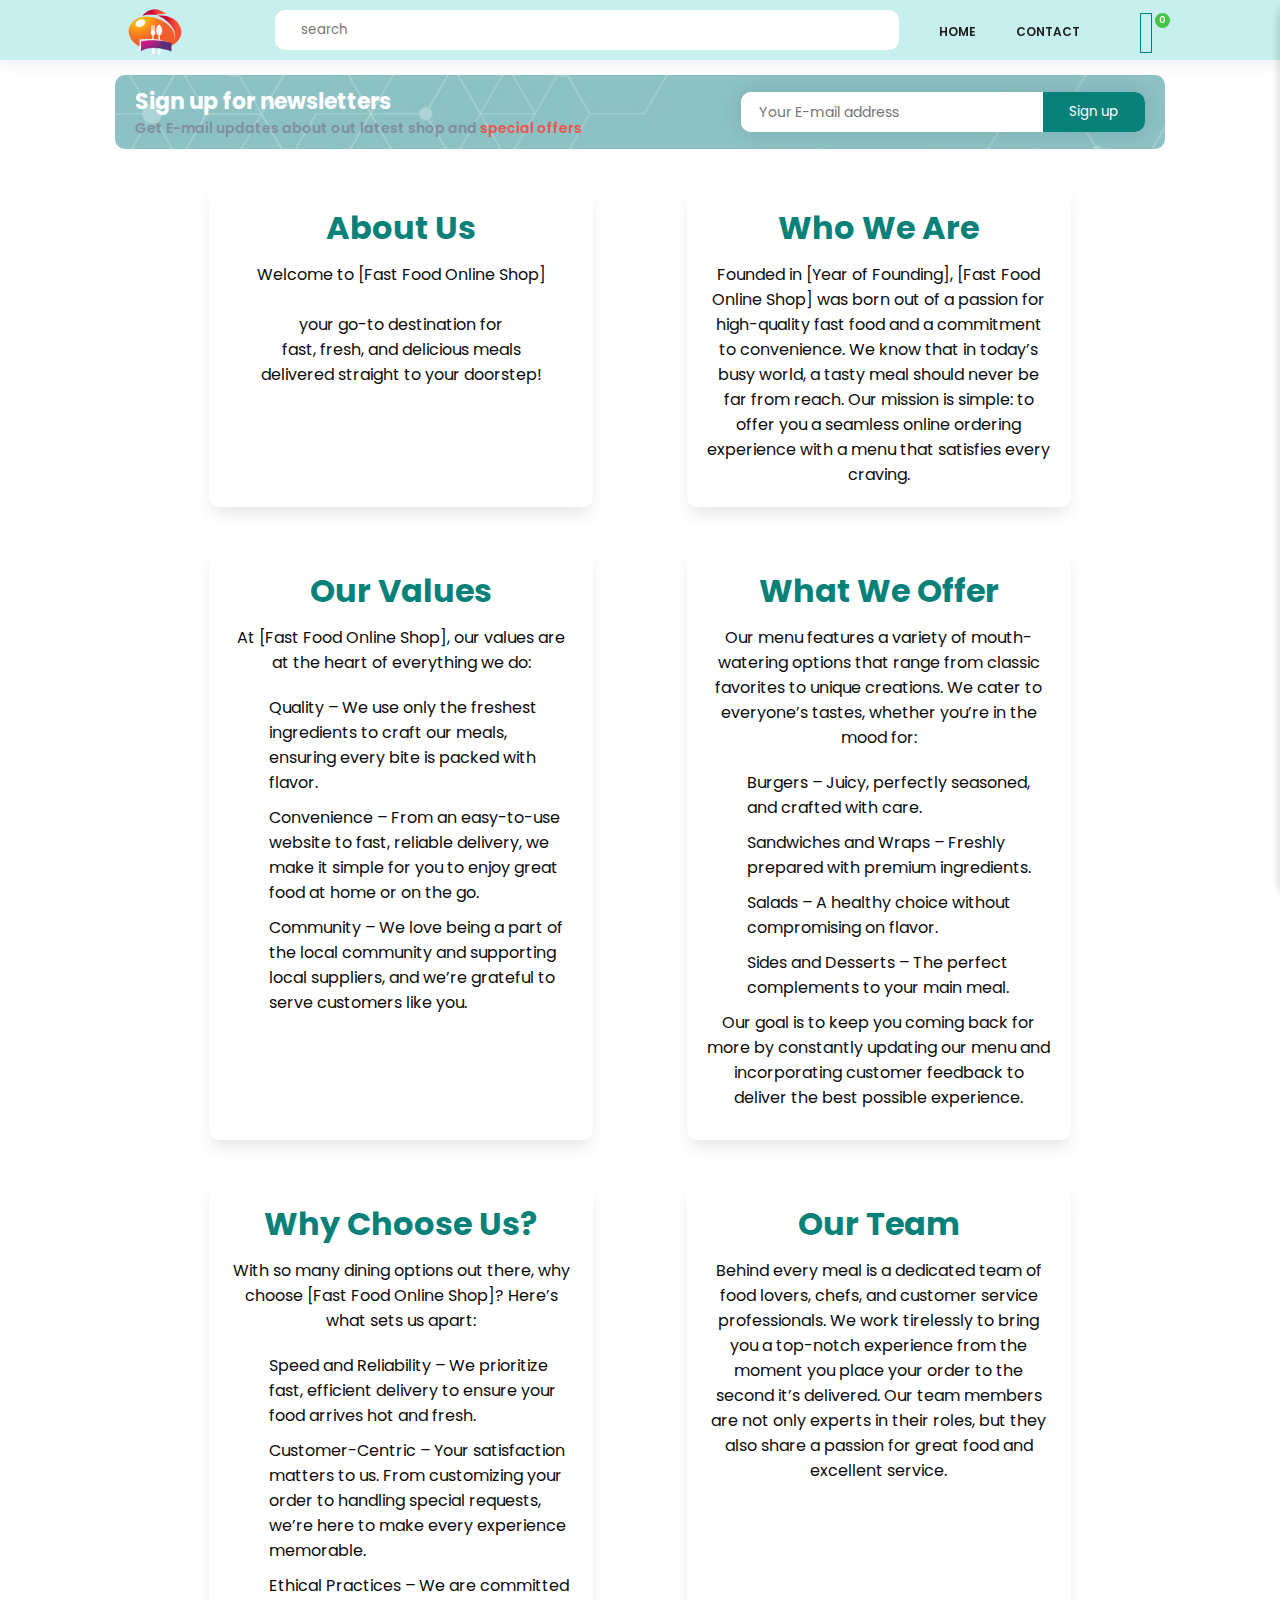
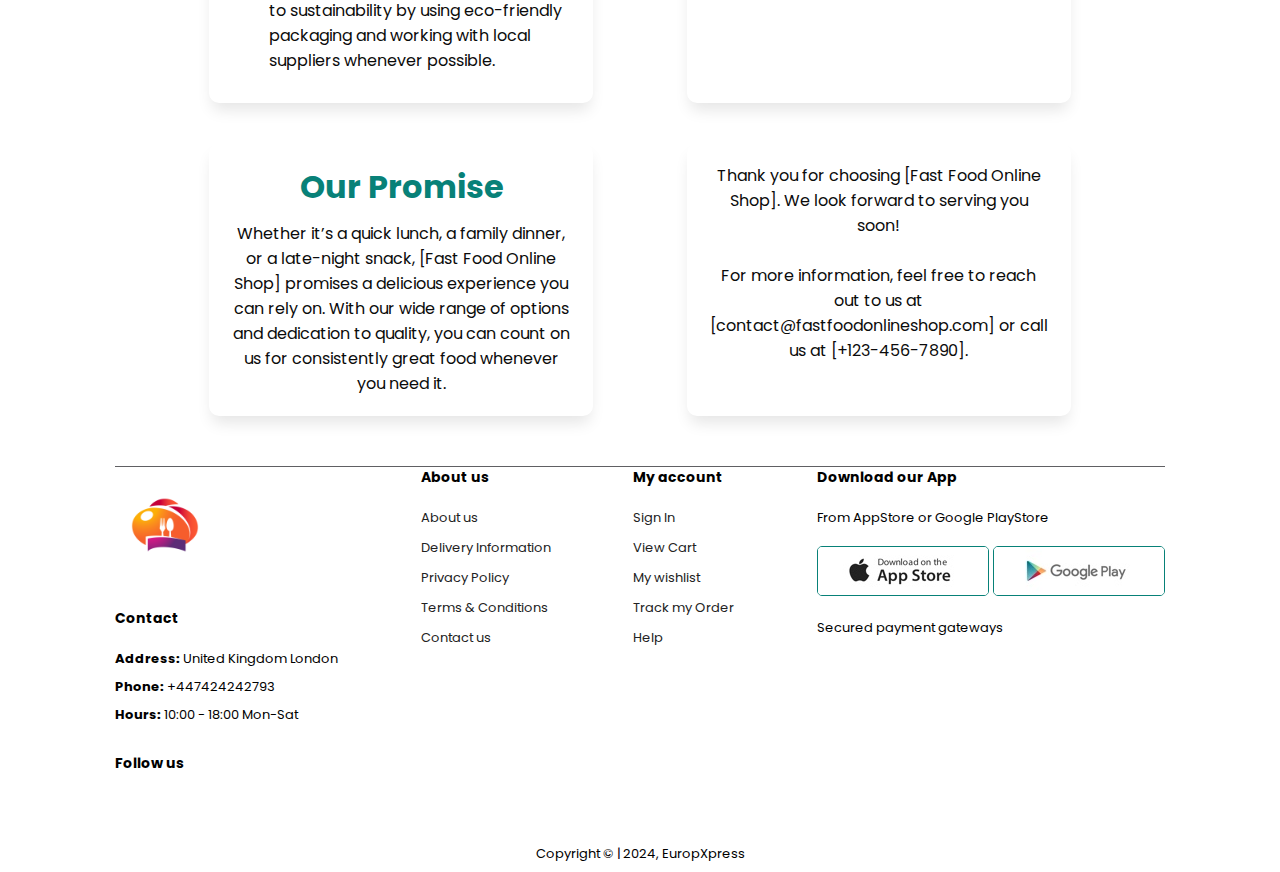
==== aboutus.html @ a973eb02 "Add files via upload" ====
<!DOCTYPE html>
<html lang="en">
  <head>
    <meta charset="UTF-8" />
    <meta name="viewport" content="width=device-width, initial-scale=1.0" />
    <title>About us | Fast food</title>
    <link rel="stylesheet" href="style.css" />
    <!-- ==================== LINK SWIPERJS CSS ==================================-->
    <link
      rel="stylesheet"
      href="https://cdn.jsdelivr.net/npm/swiper@11/swiper-bundle.min.css"
    />

    <!-- ==================== LINK GOOGLE FONT ICON ==================================-->

    <link
      rel="stylesheet"
      href="https://fonts.googleapis.com/css2?family=Material+Symbols+Outlined:opsz,wght,FILL,GRAD@20..48,100..700,0..1,-50..200"
    />

    <!-- ==================== LINK FONT AWESOME ==================================-->
    <link
      rel="stylesheet"
      href="https://cdnjs.cloudflare.com/ajax/libs/font-awesome/6.6.0/css/all.min.css"
      integrity="sha512-Kc323vGBEqzTmouAECnVceyQqyqdsSiqLQISBL29aUW4U/M7pSPA/gEUZQqv1cwx4OnYxTxve5UMg5GT6L4JJg=="
      crossorigin="anonymous"
      referrerpolicy="no-referrer"
    />
  </head>


  <body>
    <!-----------------------header-------------------------------------------->

    <header id="header" class="header">
     
        <nav class="header--menu">
          <div class="burger--icon bar">
            <i class="fa-solid fa-bars"></i>
          </div>

          <div>
            <img class="logo" src="images/logo.png" alt="" />
          </div>

          <div class="search--box">
            <i class="fa-solid fa-magnifying-glass"></i>
            <input type="text" placeholder="search" id="search-bar" />
          </div>

          <ul id="navbar">
            <li><a href="index.html">Home</a></li>
            <li><a href="contact.html">Contact</a></li>
          </ul>

          <div class="log-icon">
            <a href="login.html"
              ><i id="lg-login" class="fas fa-user-plus"></i
            ></a>
          </div>

          <div class="cart-icon">
            <i class="fa-solid fa-cart-shopping"></i>
            <span>0</span>
          </div>
        </nav>
       <!--Cart Sidebar -->
    <div class="sidebar" id="sidebar">
        <div class="sidebar-close">
          <i class="fa-solid fa-close"></i>
        </div>
        <div class="cart-menu">
          <h3>My cart</h3>
          <div class="cart-items"></div>
        </div>
        <div class="sidebar--footer">
          <div class="total--amount">
            <h5>Total</h5>
            <div class="cart-total">$0.00</div>
          </div>
          <button class="checkout-btn">Checkout</button>
        </div>
      </div>
    </header>

    <!--Main section-->
    <main class="main">
      <!--Newsletter section-->
      <section id="newsletters" class="section-p1 section-m1">
        <div class="newstext">
          <h4>Sign up for newsletters</h4>
          <p>
            Get E-mail updates about out latest shop and
            <span>special offers</span>
          </p>
        </div>
        <div class="form">
          <input type="text" placeholder="Your E-mail address" />
          <button class="normal">Sign up</button>
        </div>
      </section>
<!--about us section-->
      <section class="aboutus">

         <div class="card about">
            

                <h1>About Us</h1>

                <span>Welcome to [Fast Food Online Shop] <br><br>
                    your go-to destination for <br>fast, fresh, and delicious meals <br>delivered straight to your doorstep!
                </span>
                
         </div>

        <div class="card whowa">
            
            
                <h1>Who We Are</h1>
                <p>Founded in [Year of Founding], [Fast Food Online Shop] was born out of a passion for high-quality fast food and a commitment to convenience. We know that in today’s busy world, a tasty meal should never be far from reach. Our mission is simple: to offer you a seamless online ordering experience with a menu that satisfies every craving.</p> 
            </div>

            <div class="card values">
                <h1>
                    Our Values
                </h1>

                <p>At [Fast Food Online Shop], our values are at the heart of everything we do:
                    <ul>

                        <li>
                            Quality – We use only the freshest ingredients to craft our meals, ensuring every bite is packed with flavor.

                        </li>
                        <li> 
                        Convenience – From an easy-to-use website to fast, reliable delivery, we make it simple for you to enjoy great food at home or on the go.
                        </li>
                        <li> 
                        Community – We love being a part of the local community and supporting local suppliers, and we’re grateful to serve customers like you.
                        </li>
                    </ul>
                 </p>



            </div>

            <div class="card wwoffer">
                <h1>What We Offer</h1>
                <p>
                    Our menu features a variety of mouth-watering options that range from classic favorites to unique creations. We cater to everyone’s tastes, whether you’re in the mood for:
                    <ul>
                    <li>Burgers – Juicy, perfectly seasoned, and crafted with care.</li>
                    <li>Sandwiches and Wraps – Freshly prepared with premium ingredients.</li>
                    <li>Salads – A healthy choice without compromising on flavor.</li>
                    <li>Sides and Desserts – The perfect complements to your main meal.</li>
                    </ul>
                    Our goal is to keep you coming back for more by constantly updating our menu and incorporating customer feedback to deliver the best possible experience.


                </p>

            </div>
            <div class="card chooseus">
                <h1>Why Choose Us?</h1>
                <p>With so many dining options out there, why choose [Fast Food Online Shop]? Here’s what sets us apart:
                <ul>
                <li>Speed and Reliability – We prioritize fast, efficient delivery to ensure your food arrives hot and fresh.</li>
                <li>Customer-Centric – Your satisfaction matters to us. From customizing your order to handling special requests, we’re here to make every experience memorable.</li>
                <li>Ethical Practices – We are committed to sustainability by using eco-friendly packaging and working with local suppliers whenever possible.</li></ul></p>
            </div>


<div class="card team">
            <h1>Our Team</h1>
<p>Behind every meal is a dedicated team of food lovers, chefs, and customer service professionals. We work tirelessly to bring you a top-notch experience from the moment you place your order to the second it’s delivered. Our team members are not only experts in their roles, but they also share a passion for great food and excellent service.</p>
</div>

<div class="card promise">
   <h1>Our Promise</h1> 
<p>Whether it’s a quick lunch, a family dinner, or a late-night snack, [Fast Food Online Shop] promises a delicious experience you can rely on. With our wide range of options and dedication to quality, you can count on us for consistently great food whenever you need it.</p>



</div>
<span class="card">Thank you for choosing [Fast Food Online Shop]. We look forward to serving you soon! <br>
    <br>

    For more information, feel free to reach out to us at <br>[contact@fastfoodonlineshop.com] or call us at [+123-456-7890].</span>


       



      </section>

      



      <!--Footer section -->

      <footer class="section-p1">
        <div class="col">
          <a href="index.html"
            ><img src="images/logo.png" class="logo" alt="logo"
          /></a>
          <h4>Contact</h4>
          <p><strong>Address:</strong> United Kingdom London</p>
          <p><strong>Phone:</strong> +447424242793</p>
          <p><strong>Hours:</strong> 10:00 - 18:00 Mon-Sat</p>
          <div class="follow">
            <h4>Follow us</h4>
            <div class="icon">
                <a href="https://facebook.com/"
                  ><i class="fab fa-facebook-f"></i
                ></a>
                <a href="https://instagram.com/"
                  ><i class="fab fa-instagram"></i
                ></a>
                <a href="https://twitter.com/"><i class="fab fa-twitter"></i></a>
                <a href="https://pinterest.com/"
                  ><i class="fab fa-pinterest-p"></i
                ></a>
                <a href="https://youtube.com"><i class="fab fa-youtube"></i></a>
              </div>
          </div>
        </div>
        <div class="col">
          <h4>About us</h4>
          <a href="aboutus.html">About us</a>
          <a href="delivery.html">Delivery Information</a>
          <a href="privacy.html">Privacy Policy</a>
          <a href="terms.html">Terms & Conditions</a>
          <a href="contact.html">Contact us</a>
        </div>
        <div class="col">
          <h4>My account</h4>
          <a href="#">Sign In</a>
          <a href="#">View Cart</a>
          <a href="#">My wishlist</a>
          <a href="#">Track my Order</a>
          <a href="#">Help</a>
        </div>
        <div class="col install">
          <h4>Download our App</h4>
          <p>From AppStore or Google PlayStore</p>
          <div class="row">
            <img src="images/app.jpg" alt="" />
            <img src="images/play.jpg" alt="" />
          </div>
          <p>Secured payment gateways</p>
          <img src="assets/pay.png" alt="" />
        </div>
        <div class="copyright">
          <p>Copyright © | 2024, EuropXpress</p>
        </div>
      </footer>
    </main>
    <!--=================      SWIPERJS SCRIPT    ==============-->
    <script src="https://cdn.jsdelivr.net/npm/swiper@11/swiper-bundle.min.js"></script>

    <!--=================      CUSTOM JS     ==============-->
    <script src="script.js"></script>
  </body>
</html>
---- style.css ----
@import url("https://fonts.googleapis.com/css2?family=Inter:ital,opsz,wght@0,14..32,100..900;1,14..32,100..900&family=League+Spartan&family=Lora:ital,wght@0,400..700;1,400..700&family=Poppins:ital,wght@0,100;0,200;0,300;0,400;0,500;0,600;0,700;0,800;0,900;1,100;1,200;1,300;1,400;1,500;1,600;1,700;1,800;1,900&display=swap");

:root {
  --primary-color: #088178;
  --decent-color: #d6e8bd;
  --accent-color: #fff;
  --secondary-color: rgb(70, 196, 70);
  --font-family: "Poppins", sans-seri;
  --text-color: rgb(11, 11, 11);
}

* {
  margin: 0;
  padding: 0;
  border: none;
  outline: none;
  text-decoration: none;
  box-sizing: border-box;
  font-family: var(--font-family);
}
.poppins-medium {
  font-family: "Poppins", sans-serif;
  font-weight: 500;
  font-style: normal;
}

body {
  background: #fff;
}
main {
  padding: 0% 9%;
}

/****************************************************/
/*header*/
#header {
  width: 100%;
  height: 60px;
  display: flex;
  align-items: center;
  justify-content: space-between;
  padding: 10px 40px;
  background: #c6efed;
  box-shadow: 0 5px 15px rgba(0, 0, 0, 0.06);
  z-index: 999;
  position: sticky;
  top: 0;
  left: 0;
  padding: 0% 9%;
}

.header--menu {
  width: 100%;
  display: flex;
  justify-content: space-between;
  align-items: center;
  gap: 20px;
}
#navbar {
  display: flex;
  align-items: center;
  justify-content: space-between;
  position: relative;
  text-decoration: none;
}
#navbar li {
  list-style: none;
  padding: 0px 20px;
  position: relative;
  text-transform: uppercase;
}
#navbar li a {
  text-decoration: none;
  font-size: 12px;
  font-weight: 600;
  color: #1a1a1a;
  transition: 0.3s ease;
}
#lg-login {
  color: #088178;
}
.fa-cart-shopping {
  font-size: 20px;
  text-decoration: none;
  padding: 5px 5px 5px 5px;
  margin-bottom: 25px;
}
#navbar li a:hover,
#navbar li a.active {
  color: #088178;
}

#navbar li a.active::after,
#navbar li a:hover::after {
  content: "";
  width: 30%;
  height: 2px;
  background: #088178;
  position: absolute;
  bottom: -4px;
  left: 20px;
}

#mobile {
  display: none;
  align-items: center;
}
#close {
  display: none;
}

.material-symbols-outlined {
  height: 2px;
  width: 2px;
}

/*****************************************************/

.logo {
  width: 80px;
  height: 80px;
  margin-right: 60px;
  margin-left: 0;
  margin-top: 10px;
}
.burger--icon i {
  padding: 10px;
  background-color: var(--primary-color);
  color: var(--accent-color);
  border-radius: 5px;
  cursor: pointer;
}
.search--box {
  width: 60%;
  background: var(--accent-color);
  border-radius: 10px;
  flex: 1;
  align-items: center;
  padding: 0 1rem;
}
.search--box i {
  color: var(--primary-color);
}
.search--box input {
  background: transparent;
  padding: 10px;
  width: 30%;
}
.menu--icons {
  display: flex;
  align-items: center;
  gap: 10px;
}
.menu--icons i {
  padding: 10px;
  border-radius: 5px;
  cursor: pointer;
  background: var(--decent-color);
}
.fa-cart-shopping {
  background: transparent !important;
  border: 1px solid var(--primary-color);
  color: var(--primary-color);
  text-decoration: none;
}
.cart-icon {
  position: relative;
  width: 25px;
  height: 25px;
}
.cart-icon span {
  background: var(--secondary-color);
  color: var(--accent-color);
  border-radius: 50%;
  width: 15px;
  height: 15px;
  font-size: 9px;
  display: flex;
  align-items: center;
  justify-content: center;
  font-weight: 600;
  position: absolute;
  right: -5px;
  top: -5px;
}

/*************  Cover Section ****************/

.cover {
  background-image: url("images/cover.jpg");
  background-size: cover;
  height: 25vh;
  background-position: center;
  border-radius: 10px;
  margin-top: 10px;
}
.cover--overlay {
  background: rgb(0, 0, 0, 0.1);
  height: 100%;
  color: var(--accent-color);
  display: flex;
  align-items: center;
  flex-direction: column;
  padding-top: 30px;
  border-radius: 10px;
}
.cover--overlay h1 {
  font-size: 3rem;
}
.cover--overlay span {
  font-size: 1.5rem;
}
/*************** section heading *****************/

.section-heading {
  font-size: 20px;
  text-transform: uppercase;
  margin: 1rem 0 10px 0;
  color: var(--text-color);
  text-align: center;
  padding: 20px 0px;
}

/*************** Menu list *****************/
.menu--list {
  display: flex;
  gap: 12px;
  flex-wrap: wrap;
  justify-content: center;
}
.menu--item {
  width: 114px;
  display: flex;
  align-items: center;
  flex-direction: column;
  border: 2px solid var(--decent-color);
  padding: 10px 13px;
  border-radius: 10px;
  color: var(--text-color);
}

.menu--item img {
  width: 100%;
}
/**************Card list*********************/
.card--list {
  display: flex;
  gap: 10px;
  flex-wrap: wrap;
  margin-bottom: 2rem;
  justify-content: center;
}
.card {
  width: 190px;
  display: flex;
  align-items: center;
  flex-direction: column;
  gap: 10px;
  padding: 10px 1rem;
  border-radius: 10px;
  background: var(--accent-color);
  box-shadow: 0px 10px 15px -3px rgba(0, 0, 0, 0.1);
  text-align: center;
  color: var(--text-color);
}
.card img {
  width: 100%;
}
.maincourse img {
  width: 85px;
  height: 85px;
}
.card--price {
  display: flex;
  align-items: center;
  width: 100%;
  justify-content: space-between;
}

.card--price .price {
  color: var(--primary-color);
  font-weight: 600;
}
.add-to-cart {
  background-color: var(--primary-color);
  color: var(--accent-color);
  border-radius: 50%;
  padding: 5px;
  cursor: pointer;
}
.add-to-cart:hover {
  color: var(--accent-color);
  box-shadow: rgb(0 0 0/30%) 0px 4px 4px, rgb(231, 236, 236) 0px 0px 0px 3px;
}

/****************cart menu sidebar***********************/
.sidebar {
  width: 300px;
  height: 100%;
  position: fixed;
  top: 0;
  /*right: 0;*/
  right: -300px;
  background-color: var(--accent-color);
  box-shadow: -4px 0 6px rgba(0, 0, 0, 0.1);
  transition: right 0.3s ease-in-out;
  z-index: 1000;
  padding: 20px;
  border-top-left-radius: 20px;
  border-bottom-left-radius: 20px;
}

.sidebar.open {
  right: 0;
}
.sidebar.close {
  position: absolute;
  right: 20px;
  top: 10px;
  cursor: pointer;
}
.cart-tems {
  display: flex;
  flex-direction: column;
  gap: 10px;
  margin-top: 1rem;
}

.individual-cart-item {
  display: flex;
  justify-content: space-between;
  padding: 10px 5px;
  border-radius: 5px;
  color: var(--text-color);
  border: 1px solid var(--decent-color);
}

.cart-item-price {
  color: var(--primary-color);
}

.sidebar--footer {
  position: absolute;
  bottom: 10px;
  width: 88%;
}

.total--amount {
  display: flex;
  align-items: center;
  justify-content: space-between;
  border: 2px solid var(--decent-color);
  border-radius: 5px;
  padding: 15px 10px;
}
.cart-total {
  font-size: 16px;
  color: var(--primary-color);
  font-weight: 500;
}
.checkout-btn {
  width: 100%;
  margin-top: 2rem;
  background: var(--secondary-color);
  color: var(--accent-color);
  border-radius: 5px;
  cursor: pointer;
  padding: 10px;
}
/*********************************   contact section*******************************/

.container {
  height: 500px;
  display: flex;
  justify-content: center;
  align-items: center;
  min-width: 100vh;
  background: linear-gradient(#eceffe, #ced6fb);
  margin: 20px 10px;
}
.container h2 {
  justify-content: center;
  text-align: center;
}
.card-wrapper {
  margin: 0 60px 35px;
  padding: 20px 20px;
}

.card-list .card-item {
  list-style: none;
  display: flex;
  justify-content: center;
  justify-items: normal;
}
.card img {
  width: 158px;
  height: 158px;
}

.card-list .card-item .card-link {
  width: 400px;
  user-select: none;
  display: block;
  background: #fff;
  padding: 18px;
  border-radius: 12px;
  text-decoration: none;
  border: 2px solid transparent;
  box-shadow: 0 10px 10px rgba(0, 0, 0, 0.05);
  transition: 0.2s ease;
}

.card-list .card-item .card-link:hover {
  border-color: #088178;
}

.card-list .card-link .card-image {
  width: 100%;
  aspect-ratio: 16/9;
  object-fit: cover;
  border-radius: 10px;
}

.card-list .card-link .badge {
  color: #088178;
  padding: 8px 16px;
  font-size: 0.95rem;
  font-weight: 500;
  margin: 16px 0 18px;
  background: #dde4ff;
  width: fit-content;
  border-radius: 50px;
}

.card-list .card-link .card-title {
  font-size: 1.19rem;
  color: #000;
  font-weight: 600;
}

.card-list .card-link .card-button {
  height: 35px;
  width: 35px;
  color: #088178;
  border-radius: 50%;
  margin: 30px 0 5px;
  background: none;
  cursor: pointer;
  border: 2px solid #088178;
  transform: rotate(-45deg);
  transition: 0.4s ease;
}
.card-list .card-link:hover .card-button {
  color: #fff;
  background: #088178;
}
/*********************************************************/
/************* Contact form ****************************/
/******************************************************/
.contact {
  display: flex;
  justify-content: center;
  align-items: center;
  position: relative;
  padding-top: 20px;
}

.contact-form {
  width: 100%;
  height: fit-content;
  padding: 2rem;
  background-color: #088178;
  overflow: hidden;
}
.form {
  width: 100%;
  max-width: 90%;
  background-color: #fff;
  border-radius: 10px;
  box-shadow: 0 0 20px 1px rgba(0, 0, 0, 0.1);
  overflow: hidden;
  display: grid;
  grid-template-columns: repeat(2, 1fr);
}

form {
  padding: 2.3rem 2.2rem;
  z-index: 10;
  overflow: hidden;
  position: relative;
}

.title {
  color: #fff;
  font-weight: 500;
  font-size: 1.5rem;
  line-height: 1;
  margin-bottom: 0.7rem;
}

.input-container {
  position: relative;
  margin: 1rem 0;
}

.input {
  width: 100%;
  outline: none;
  border: 2px solid #fafafa;
  background: none;
  padding: 0.6rem 1.2rem;
  color: #fff;
  font-weight: 500;
  font-size: 0.95rem;
  letter-spacing: 0.5px;
  border-radius: 25px;
  transition: 0.3s;
}

textarea.input {
  padding: 0.8rem 1.2rem;
  min-height: 150px;
  border-radius: 22px;
  resize: none;
  overflow-y: auto;
}

.input-container label {
  position: absolute;
  top: 50%;
  left: 15px;
  transform: translateY(-50%);
  padding: 0 0.4rem;
  color: #fafafa;
  font-size: 0.9rem;
  font-weight: 400;
  pointer-events: none;
  z-index: 1000;
  transition: 0.5s;
}

.input-container.textarea label {
  top: 1rem;
  transform: translateY(0);
}

.btn {
  padding: 0.6rem 1.3rem;
  background-color: #fff;
  border: 2px solid #fafafa;
  font-size: 0.95rem;
  color: #088178;
  line-height: 1;
  border-radius: 25px;
  outline: none;
  cursor: pointer;
  transition: 0.3s;
  margin: 0;
}

.btn:hover {
  background-color: transparent;
  color: #fff;
}

.input-container span {
  position: absolute;
  top: 0;
  left: 25px;
  transform: translateY(-50%);
  font-size: 0.8rem;
  padding: 0 0.4rem;
  color: transparent;
  pointer-events: none;
  z-index: 500;
}

.input-container span:before,
.input-container span:after {
  content: "";
  position: absolute;
  width: 10%;
  opacity: 0;
  transition: 0.3s;
  height: 5px;
  background-color: #088178;
  top: 50%;
  transform: translateY(-50%);
}

.input-container span:before {
  left: 50%;
}

.input-container span:after {
  right: 50%;
}

.input-container.focus label {
  top: 0;
  transform: translateY(-50%);
  left: 25px;
  font-size: 0.8rem;
}

.input-container.focus span:before,
.input-container.focus span:after {
  width: 50%;
  opacity: 1;
}

.contact-info {
  padding: 2.3rem 2.2rem;
  position: relative;
}

.contact-info .title {
  color: #088178;
}

.text {
  color: #333;
  margin: 1.5rem 0 2rem 0;
}

.information {
  display: flex;
  color: #555;
  margin: 0.7rem 0;
  align-items: center;
  font-size: 0.95rem;
}

.icon {
  width: 28px;
  margin-right: 0.7rem;
  display: flex;
}

.social-media {
  padding: 2rem 0 0 0;
}

.social-media p {
  color: #333;
}

.social-icons {
  display: flex;
  margin-top: 0.5rem;
}

.social-icons a {
  width: 35px;
  height: 35px;
  border-radius: 5px;
  background: linear-gradient(45deg, #088178, #149279);
  color: #fff;
  text-align: center;
  line-height: 35px;
  margin-right: 0.5rem;
  transition: 0.3s;
}

.social-icons a:hover {
  transform: scale(1.05);
}

/**************************    HAMBURGER MENU   ************************************/

.burger-chkbx {
  display: none;
  cursor: pointer;
}
.fa-bars:hover {
  background-color: coral;
  transition: 0.2s ease;
}

/***********************  RESPONSIVE MEDIA QUERY  ************************************/
@media (min-width: 851px) {
  .burger--icon {
    display: none;
  }
}

@media (max-width: 850px) {
  /**************************    HAMBURGER MENU   ************************************/

  .fa-bars:hover {
    background-color: coral;
    transition: 0.2s ease;
  }
  header .logo {
    display: none;
  }

  main {
    padding: 0% 2%;
  }
  .logo {
    width: 60px;
    height: 60px;
    margin-right: 10px;
    margin-top: 5px;
  }
  .section-p1 {
    padding: 40px 40px;
  }
  #navbar {
    display: flex;
    flex-direction: column;
    align-items: flex-start;
    justify-content: flex-start;
    position: fixed;
    top: 0;
    right: -300px;
    height: 100vh;
    width: 300px;
    background-color: #e3e6f3;
    box-shadow: 0 40px 60px rgba(0, 0, 0, 0.1);
    padding: 80px 0 0 14px;
    transition: 0.3s ease;
  }

  #navbar.active {
    right: 0;
  }

  #navbar li {
    margin-bottom: 25px;
  }
  #mobile {
    display: flex;
    align-items: center;
  }
  #mobile i {
    color: #1a1a1a;
    font-size: 18px;
    padding-left: 20px;
  }
  #close {
    display: initial;
    position: absolute;
    top: 30px;
    left: 30px;
    color: #222;
    font-size: 20px;
  }

  .card-list {
    display: flex;
    gap: 15px;
    flex-wrap: wrap;
    justify-content: center;
  }
  .card {
    height: 200px;
    width: 128px;
  }
  .card img {
    height: 84px;
    width: 84px;
  }

  .text {
    margin: 1rem 0 1.5rem 0;
  }

  .social-media {
    padding: 1.5rem 0 0 0;
  }
  #newsletters input {
    width: 100%;
  }

  #newsletters button {
    width: 35%;
  }
  #newsletters .form {
    display: flex;
    width: 80%;
  }

  /****** contact page *****/
  .form {
    grid-template-columns: 1fr;
  }
}

@media (max-width: 480px) {
  body {
    padding: 0px;
  }
  header .logo {
    display: none;
  }
  #serach-bar input {
    width: 90%;
  }
  .cover--overlay h1 {
    font-size: 2rem;
  }
  main {
    padding: 0% 2%;
  }

  .card-list {
    display: flex;
    gap: 12px;
    flex-wrap: wrap;
    justify-content: center;
  }
  .card {
    height: 200px;
    width: 128px;
  }
  .card img {
    height: 84px;
    width: 84px;
  }

  .cover--overlay span {
    font-size: 1rem;
  }
  .container {
    padding: 1.5rem;
  }

  form {
    flex-direction: column;
    padding: 1.7rem 1.6rem;
  }

  form .input {
    width: 100%;
  }

  .text,
  .information,
  .social-media p {
    font-size: 0.8rem;
  }

  .title {
    font-size: 1.15rem;
  }

  .social-icons a {
    width: 30px;
    height: 30px;
    line-height: 30px;
  }

  .input {
    padding: 0.45rem 1.2rem;
  }

  .btn {
    padding: 0.45rem 1.2rem;
  }

  #newsletters button {
    width: 30%;
  }
  #newsletters .form {
    display: flex;
    width: 70%;
  }
}

/****************** Newsletters*******************/

#newsletters {
  display: flex;
  justify-content: space-between;
  flex-wrap: wrap;
  align-items: center;
  background-image: url(images/newsletters.jpg);
  background-repeat: no-repeat;
  background-position: 20% 30%;
  background-color: #041e42;
  width: 100%;
  margin: 15px 0px;
  padding: 10px 20px;
  border-radius: 10px;
}

#newsletters h4 {
  font-size: 22px;
  font-weight: 700;
  color: #fff;
}
#newsletters P {
  font-size: 14px;
  font-weight: 600;
  color: #818ea0;
}
#newsletters P span {
  color: #ec544e;
}

#newsletters input {
  height: 2.5rem;
  padding: 0 1.25em;
  font-size: 14px;
  width: 100%;
  border: 1px solid transparent;
  border-radius: 5px;
  outline: none;
  border-top-right-radius: 0%;
  border-bottom-right-radius: 0%;
}

#newsletters button {
  background-color: #088178;
  color: #fff;
  white-space: nowrap;
  border-top-left-radius: 0%;
  border-bottom-left-radius: 0%;
  width: 35%;
}
#newsletters .form {
  display: flex;
  width: 40%;
}

/************ footer section*********************/

footer {
  display: flex;
  flex-wrap: wrap;
  justify-content: space-between;
  border-top: 1px solid #606063;
}
footer .col {
  display: flex;
  flex-direction: column;
  align-items: flex-start;
  margin-bottom: 20px;
}
footer .logo {
  margin-bottom: 15px;
  width: 100px;
  height: 100px;
}
footer h4 {
  font-size: 14px;
  padding-bottom: 20px;
}

footer p {
  font-size: 13px;
  margin: 0 0 8px 0;
}
footer a {
  font-size: 13px;
  text-decoration: none;
  color: #222;
  margin-bottom: 10px;
}
footer .follow {
  margin-top: 20px;
}
footer .follow i {
  color: #465b52;
  padding-right: 4px;
  cursor: pointer;
}
footer .install .row img {
  border: 1px solid #088178;
  border-radius: 5px;
}
footer .install img {
  margin: 10px 0 15px 0;
}

footer .follow i:hover,
footer a:hover {
  color: #088178;
}
footer .copyright {
  width: 100%;
  text-align: center;
}

/*******************************************************************/
/****************************            ABOUT US PAGE  **********/

/****************************************************************/

.aboutus {
  display: flex;
  flex-direction: row;
  flex-wrap: wrap;
  justify-content: space-evenly;
  overflow: hidden;
  padding-bottom: 30px;
}
.aboutus h1 {
  color: #088178;
}
.aboutus .card {
  width: 30vw;
  border: 0px solid;
  margin: 20px 0px;
  padding: 20px;
}
.aboutus .card li {
  padding-left: 40px;
  text-align: start;
  list-style: none;
  padding-top: 10px;
}
.aboutus .card:hover {
  box-shadow: 0px 10px 10px var(--primary-color);
}
.privacy {
  padding-bottom: 30px;
}
.privacy .Privacy-title,
.delivery .delivery-title {
  color: #088178;
  text-align: center;
}
.privacy p,
.privacy h3,
.delivery p,
.delivery h3 {
  margin: 15px 10px;
  padding: 10px;
}
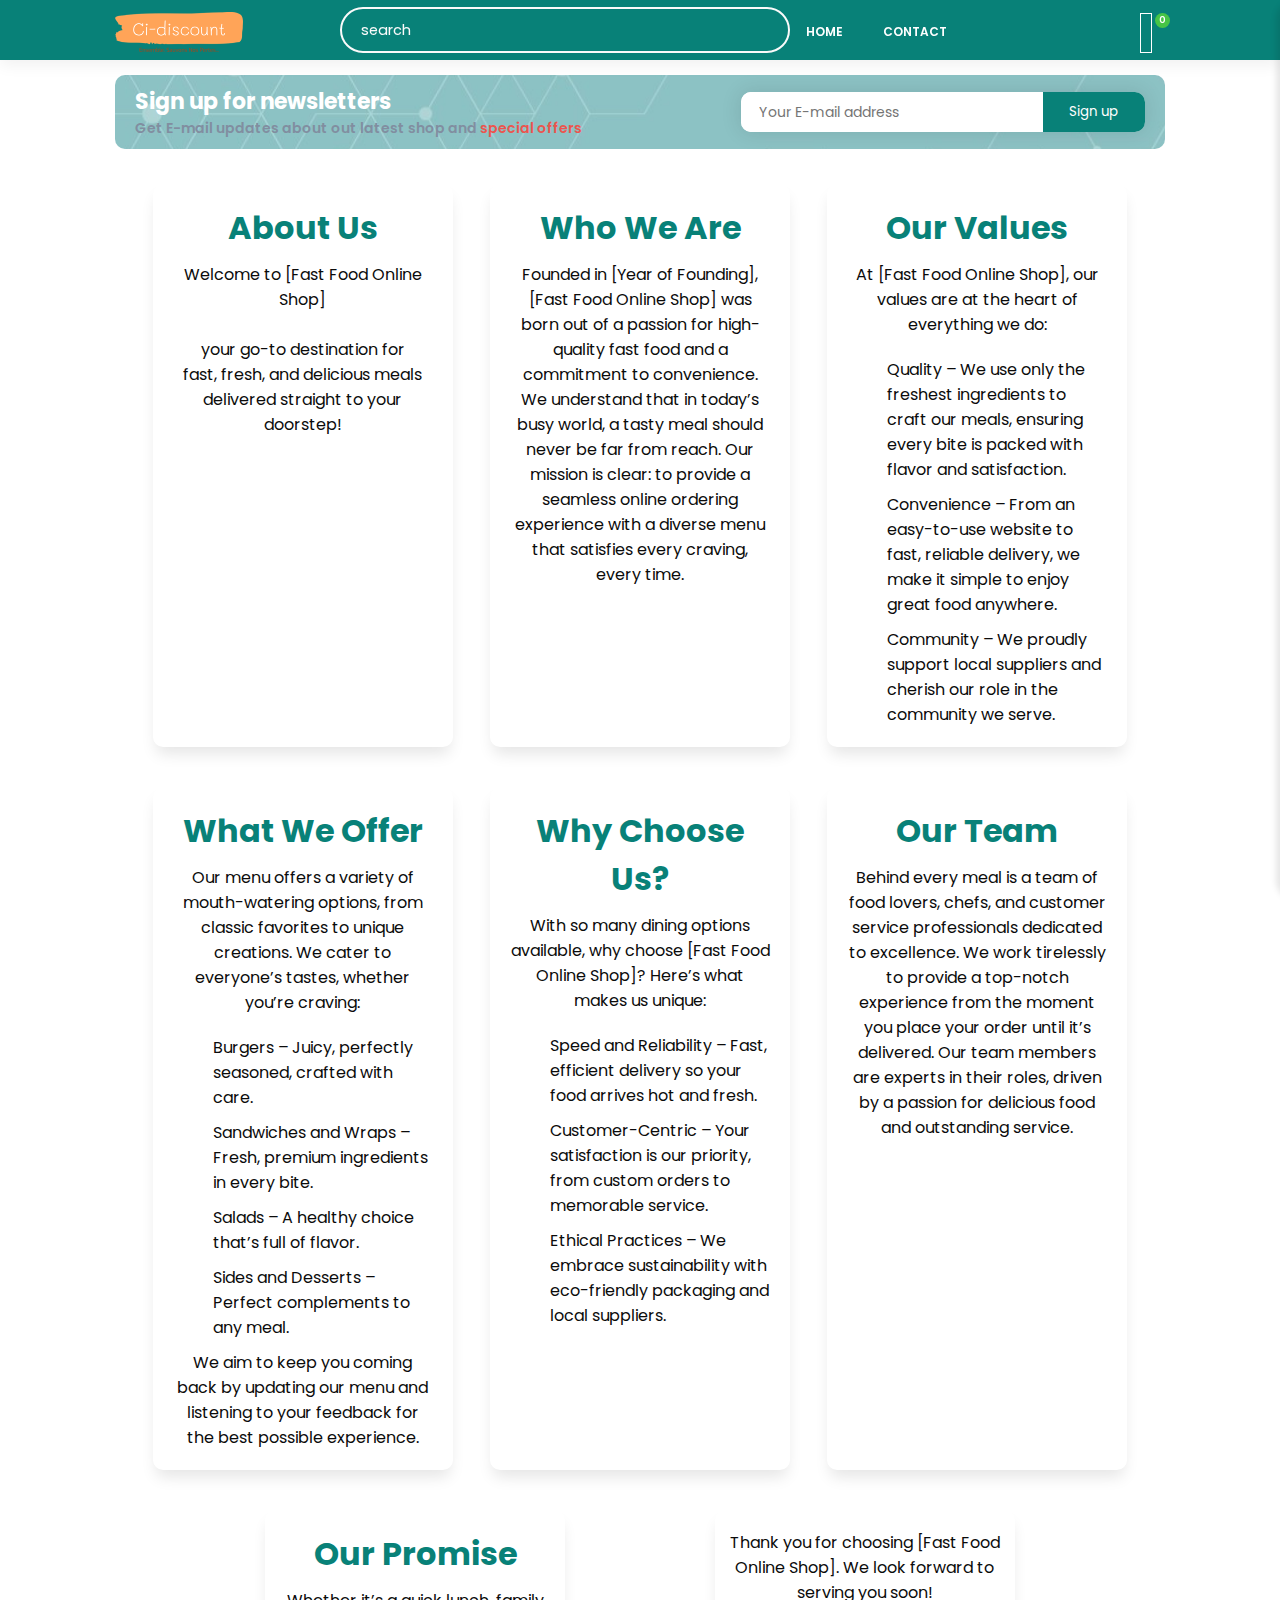
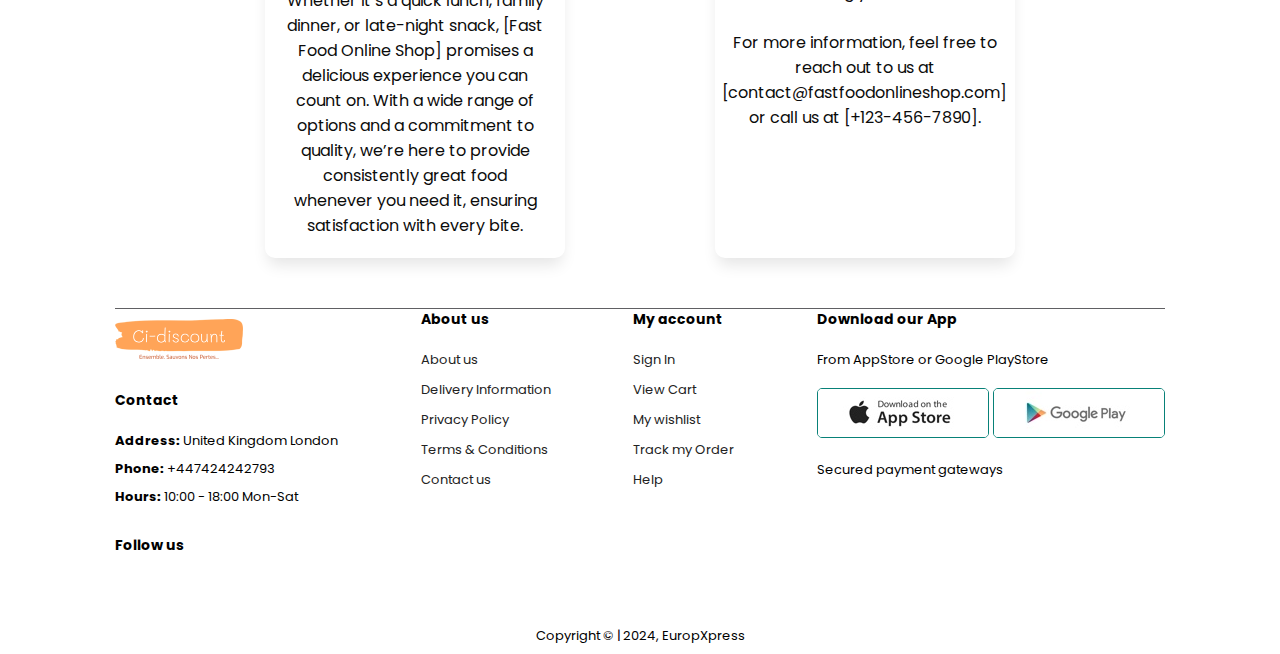
==== commit 866250f4: "Add files via upload" ====
--- a/aboutus.html
+++ b/aboutus.html
@@ -28,44 +28,47 @@
     />
   </head>
 
-
   <body>
     <!-----------------------header-------------------------------------------->
 
     <header id="header" class="header">
-     
-        <nav class="header--menu">
-          <div class="burger--icon bar">
-            <i class="fa-solid fa-bars"></i>
-          </div>
-
-          <div>
-            <img class="logo" src="images/logo.png" alt="" />
-          </div>
-
-          <div class="search--box">
-            <i class="fa-solid fa-magnifying-glass"></i>
-            <input type="text" placeholder="search" id="search-bar" />
-          </div>
-
-          <ul id="navbar">
-            <li><a href="index.html">Home</a></li>
-            <li><a href="contact.html">Contact</a></li>
-          </ul>
-
-          <div class="log-icon">
-            <a href="login.html"
-              ><i id="lg-login" class="fas fa-user-plus"></i
-            ></a>
-          </div>
-
-          <div class="cart-icon">
-            <i class="fa-solid fa-cart-shopping"></i>
-            <span>0</span>
-          </div>
-        </nav>
-       <!--Cart Sidebar -->
-    <div class="sidebar" id="sidebar">
+      <nav class="header--menu">
+        <div class="burger--icon bar">
+          <i class="fa-solid fa-bars"></i>
+        </div>
+
+        <div>
+          <img class="logo" src="images/logo.png" alt="" />
+        </div>
+
+        <div class="search">
+          <div class="input-container search-container">
+            <input type="text" name="name" class="input" id="search-bar" />
+            <label for=""
+              ><i class="fa-solid fa-magnifying-glass"></i> search</label
+            >
+            <span>Username</span>
+          </div>
+        </div>
+
+        <ul id="navbar">
+          <li><a href="index.html">Home</a></li>
+          <li><a href="contact.html">Contact</a></li>
+        </ul>
+
+        <div class="log-icon">
+          <a href="login.html"
+            ><i id="lg-login" class="fas fa-user-plus"></i
+          ></a>
+        </div>
+
+        <div class="cart-icon">
+          <i class="fa-solid fa-cart-shopping"></i>
+          <span>0</span>
+        </div>
+      </nav>
+      <!--Cart Sidebar -->
+      <div class="sidebar" id="sidebar">
         <div class="sidebar-close">
           <i class="fa-solid fa-close"></i>
         </div>
@@ -99,105 +102,126 @@
           <button class="normal">Sign up</button>
         </div>
       </section>
-<!--about us section-->
+      <!--about us section-->
       <section class="aboutus">
-
-         <div class="card about">
-            
-
-                <h1>About Us</h1>
-
-                <span>Welcome to [Fast Food Online Shop] <br><br>
-                    your go-to destination for <br>fast, fresh, and delicious meals <br>delivered straight to your doorstep!
-                </span>
-                
-         </div>
+        <div class="card about">
+          <h1>About Us</h1>
+
+          <span
+            >Welcome to [Fast Food Online Shop] <br /><br />
+            your go-to destination for <br />fast, fresh, and delicious meals
+            <br />delivered straight to your doorstep!
+          </span>
+        </div>
 
         <div class="card whowa">
-            
-            
-                <h1>Who We Are</h1>
-                <p>Founded in [Year of Founding], [Fast Food Online Shop] was born out of a passion for high-quality fast food and a commitment to convenience. We know that in today’s busy world, a tasty meal should never be far from reach. Our mission is simple: to offer you a seamless online ordering experience with a menu that satisfies every craving.</p> 
-            </div>
-
-            <div class="card values">
-                <h1>
-                    Our Values
-                </h1>
-
-                <p>At [Fast Food Online Shop], our values are at the heart of everything we do:
-                    <ul>
-
-                        <li>
-                            Quality – We use only the freshest ingredients to craft our meals, ensuring every bite is packed with flavor.
-
-                        </li>
-                        <li> 
-                        Convenience – From an easy-to-use website to fast, reliable delivery, we make it simple for you to enjoy great food at home or on the go.
-                        </li>
-                        <li> 
-                        Community – We love being a part of the local community and supporting local suppliers, and we’re grateful to serve customers like you.
-                        </li>
-                    </ul>
-                 </p>
-
-
-
-            </div>
-
-            <div class="card wwoffer">
-                <h1>What We Offer</h1>
-                <p>
-                    Our menu features a variety of mouth-watering options that range from classic favorites to unique creations. We cater to everyone’s tastes, whether you’re in the mood for:
-                    <ul>
-                    <li>Burgers – Juicy, perfectly seasoned, and crafted with care.</li>
-                    <li>Sandwiches and Wraps – Freshly prepared with premium ingredients.</li>
-                    <li>Salads – A healthy choice without compromising on flavor.</li>
-                    <li>Sides and Desserts – The perfect complements to your main meal.</li>
-                    </ul>
-                    Our goal is to keep you coming back for more by constantly updating our menu and incorporating customer feedback to deliver the best possible experience.
-
-
-                </p>
-
-            </div>
-            <div class="card chooseus">
-                <h1>Why Choose Us?</h1>
-                <p>With so many dining options out there, why choose [Fast Food Online Shop]? Here’s what sets us apart:
-                <ul>
-                <li>Speed and Reliability – We prioritize fast, efficient delivery to ensure your food arrives hot and fresh.</li>
-                <li>Customer-Centric – Your satisfaction matters to us. From customizing your order to handling special requests, we’re here to make every experience memorable.</li>
-                <li>Ethical Practices – We are committed to sustainability by using eco-friendly packaging and working with local suppliers whenever possible.</li></ul></p>
-            </div>
-
-
-<div class="card team">
-            <h1>Our Team</h1>
-<p>Behind every meal is a dedicated team of food lovers, chefs, and customer service professionals. We work tirelessly to bring you a top-notch experience from the moment you place your order to the second it’s delivered. Our team members are not only experts in their roles, but they also share a passion for great food and excellent service.</p>
-</div>
-
-<div class="card promise">
-   <h1>Our Promise</h1> 
-<p>Whether it’s a quick lunch, a family dinner, or a late-night snack, [Fast Food Online Shop] promises a delicious experience you can rely on. With our wide range of options and dedication to quality, you can count on us for consistently great food whenever you need it.</p>
-
-
-
-</div>
-<span class="card">Thank you for choosing [Fast Food Online Shop]. We look forward to serving you soon! <br>
-    <br>
-
-    For more information, feel free to reach out to us at <br>[contact@fastfoodonlineshop.com] or call us at [+123-456-7890].</span>
-
-
-       
-
-
-
+          <h1>Who We Are</h1>
+          <p>
+            Founded in [Year of Founding], [Fast Food Online Shop] was born out
+            of a passion for high-quality fast food and a commitment to
+            convenience. We understand that in today’s busy world, a tasty meal
+            should never be far from reach. Our mission is clear: to provide a
+            seamless online ordering experience with a diverse menu that
+            satisfies every craving, every time.
+          </p>
+        </div>
+
+        <div class="card values">
+          <h1>Our Values</h1>
+
+          <p>
+            At [Fast Food Online Shop], our values are at the heart of
+            everything we do:
+          </p>
+          <ul>
+            <li>
+              Quality – We use only the freshest ingredients to craft our meals,
+              ensuring every bite is packed with flavor and satisfaction.
+            </li>
+            <li>
+              Convenience – From an easy-to-use website to fast, reliable
+              delivery, we make it simple to enjoy great food anywhere.
+            </li>
+            <li>
+              Community – We proudly support local suppliers and cherish our
+              role in the community we serve.
+            </li>
+          </ul>
+        </div>
+
+        <div class="card wwoffer">
+          <h1>What We Offer</h1>
+          <p>
+            Our menu offers a variety of mouth-watering options, from classic
+            favorites to unique creations. We cater to everyone’s tastes,
+            whether you’re craving:
+          </p>
+          <ul>
+            <li>Burgers – Juicy, perfectly seasoned, crafted with care.</li>
+            <li>
+              Sandwiches and Wraps – Fresh, premium ingredients in every bite.
+            </li>
+            <li>Salads – A healthy choice that’s full of flavor.</li>
+            <li>Sides and Desserts – Perfect complements to any meal.</li>
+          </ul>
+          <p>
+            We aim to keep you coming back by updating our menu and listening to
+            your feedback for the best possible experience.
+          </p>
+        </div>
+        <div class="card chooseus">
+          <h1>Why Choose Us?</h1>
+          <p>
+            With so many dining options available, why choose [Fast Food Online
+            Shop]? Here’s what makes us unique:
+          </p>
+          <ul>
+            <li>
+              Speed and Reliability – Fast, efficient delivery so your food
+              arrives hot and fresh.
+            </li>
+            <li>
+              Customer-Centric – Your satisfaction is our priority, from custom
+              orders to memorable service.
+            </li>
+            <li>
+              Ethical Practices – We embrace sustainability with eco-friendly
+              packaging and local suppliers.
+            </li>
+          </ul>
+        </div>
+
+        <div class="card team">
+          <h1>Our Team</h1>
+          <p>
+            Behind every meal is a team of food lovers, chefs, and customer
+            service professionals dedicated to excellence. We work tirelessly to
+            provide a top-notch experience from the moment you place your order
+            until it’s delivered. Our team members are experts in their roles,
+            driven by a passion for delicious food and outstanding service.
+          </p>
+        </div>
+
+        <div class="card promise">
+          <h1>Our Promise</h1>
+          <p>
+            Whether it’s a quick lunch, family dinner, or late-night snack,
+            [Fast Food Online Shop] promises a delicious experience you can
+            count on. With a wide range of options and a commitment to quality,
+            we’re here to provide consistently great food whenever you need it,
+            ensuring satisfaction with every bite.
+          </p>
+        </div>
+        <span class="card"
+          >Thank you for choosing [Fast Food Online Shop]. We look forward to
+          serving you soon! <br />
+          <br />
+
+          For more information, feel free to reach out to us at
+          <br />[contact@fastfoodonlineshop.com] or call us at
+          [+123-456-7890].</span
+        >
       </section>
-
-      
-
-
 
       <!--Footer section -->
 
@@ -213,18 +237,18 @@
           <div class="follow">
             <h4>Follow us</h4>
             <div class="icon">
-                <a href="https://facebook.com/"
-                  ><i class="fab fa-facebook-f"></i
-                ></a>
-                <a href="https://instagram.com/"
-                  ><i class="fab fa-instagram"></i
-                ></a>
-                <a href="https://twitter.com/"><i class="fab fa-twitter"></i></a>
-                <a href="https://pinterest.com/"
-                  ><i class="fab fa-pinterest-p"></i
-                ></a>
-                <a href="https://youtube.com"><i class="fab fa-youtube"></i></a>
-              </div>
+              <a href="https://facebook.com/"
+                ><i class="fab fa-facebook-f"></i
+              ></a>
+              <a href="https://instagram.com/"
+                ><i class="fab fa-instagram"></i
+              ></a>
+              <a href="https://twitter.com/"><i class="fab fa-twitter"></i></a>
+              <a href="https://pinterest.com/"
+                ><i class="fab fa-pinterest-p"></i
+              ></a>
+              <a href="https://youtube.com"><i class="fab fa-youtube"></i></a>
+            </div>
           </div>
         </div>
         <div class="col">
--- a/style.css
+++ b/style.css
@@ -2,7 +2,7 @@
 
 :root {
   --primary-color: #088178;
-  --decent-color: #d6e8bd;
+  --decent-color: darkgreen;
   --accent-color: #fff;
   --secondary-color: rgb(70, 196, 70);
   --font-family: "Poppins", sans-seri;
@@ -40,7 +40,7 @@
   align-items: center;
   justify-content: space-between;
   padding: 10px 40px;
-  background: #c6efed;
+  background: #088178;
   box-shadow: 0 5px 15px rgba(0, 0, 0, 0.06);
   z-index: 999;
   position: sticky;
@@ -62,6 +62,7 @@
   justify-content: space-between;
   position: relative;
   text-decoration: none;
+  flex-wrap: nowrap;
 }
 #navbar li {
   list-style: none;
@@ -73,11 +74,11 @@
   text-decoration: none;
   font-size: 12px;
   font-weight: 600;
-  color: #1a1a1a;
+  color: #fff;
   transition: 0.3s ease;
 }
 #lg-login {
-  color: #088178;
+  color: #fff;
 }
 .fa-cart-shopping {
   font-size: 20px;
@@ -87,7 +88,7 @@
 }
 #navbar li a:hover,
 #navbar li a.active {
-  color: #088178;
+  color: #fff;
 }
 
 #navbar li a.active::after,
@@ -95,7 +96,7 @@
   content: "";
   width: 30%;
   height: 2px;
-  background: #088178;
+  background: #fff;
   position: absolute;
   bottom: -4px;
   left: 20px;
@@ -117,36 +118,34 @@
 /*****************************************************/
 
 .logo {
-  width: 80px;
-  height: 80px;
-  margin-right: 60px;
+  width: 128px;
+  height: 40px;
+  margin-right: 10px;
   margin-left: 0;
   margin-top: 10px;
 }
+
 .burger--icon i {
   padding: 10px;
-  background-color: var(--primary-color);
-  color: var(--accent-color);
+  background-color: var(--accent-color);
+  color: var(--primary-color);
   border-radius: 5px;
   cursor: pointer;
 }
-.search--box {
-  width: 60%;
-  background: var(--accent-color);
-  border-radius: 10px;
-  flex: 1;
-  align-items: center;
-  padding: 0 1rem;
-}
-.search--box i {
-  color: var(--primary-color);
-}
-.search--box input {
-  background: transparent;
-  padding: 10px;
-  width: 30%;
-}
-.menu--icons {
+
+/****/
+/***********************search input *****/
+.search .search-container #search-bar {
+  width: 30vh;
+}
+.search .search-container {
+  width: 100%;
+}
+.search {
+  width: 40vh;
+}
+
+.search .search-container .menu--icons {
   display: flex;
   align-items: center;
   gap: 10px;
@@ -155,14 +154,19 @@
   padding: 10px;
   border-radius: 5px;
   cursor: pointer;
-  background: var(--decent-color);
+  background: var(--accent-color);
 }
 .fa-cart-shopping {
   background: transparent !important;
-  border: 1px solid var(--primary-color);
-  color: var(--primary-color);
+  border: 1px solid var(--accent-color);
+  color: var(--accent-color);
   text-decoration: none;
 }
+
+.fa-user-plus {
+  color: var(--accent-color);
+}
+
 .cart-icon {
   position: relative;
   width: 25px;
@@ -683,7 +687,11 @@
   .burger--icon {
     display: none;
   }
-}
+  .search .search-container #search-bar {
+    width: 50vh;
+  }
+}
+/***************************search bar responsive*****/
 
 @media (max-width: 850px) {
   /**************************    HAMBURGER MENU   ************************************/
@@ -705,6 +713,13 @@
     margin-right: 10px;
     margin-top: 5px;
   }
+
+  /***************************search bar responsive*****/
+
+  .search .search-container #search-bar {
+    width: 30vh;
+  }
+
   .section-p1 {
     padding: 40px 40px;
   }
@@ -787,6 +802,14 @@
   .form {
     grid-template-columns: 1fr;
   }
+  .aboutus .card {
+    width: 80%;
+    height: auto;
+  }
+  .aboutus {
+    display: flex;
+    flex-direction: column;
+  }
 }
 
 @media (max-width: 480px) {
@@ -796,9 +819,15 @@
   header .logo {
     display: none;
   }
-  #serach-bar input {
-    width: 90%;
-  }
+
+  /***************************search bar responsive*****/
+
+  .search .search-container #search-bar {
+    width: 20vh;
+  }
+
+  /****************overlay******/
+
   .cover--overlay h1 {
     font-size: 2rem;
   }
@@ -867,6 +896,16 @@
   #newsletters .form {
     display: flex;
     width: 70%;
+  }
+
+  /***************************************About us page responsive********************/
+  .aboutus .card {
+    width: 80%;
+    height: auto;
+  }
+  .aboutus {
+    display: flex;
+    flex-direction: column;
   }
 }
 
@@ -942,8 +981,8 @@
 }
 footer .logo {
   margin-bottom: 15px;
-  width: 100px;
-  height: 100px;
+  width: 128px;
+  height: 40px;
 }
 footer h4 {
   font-size: 14px;
@@ -1002,7 +1041,7 @@
   color: #088178;
 }
 .aboutus .card {
-  width: 30vw;
+  width: 300px;
   border: 0px solid;
   margin: 20px 0px;
   padding: 20px;
@@ -1014,7 +1053,7 @@
   padding-top: 10px;
 }
 .aboutus .card:hover {
-  box-shadow: 0px 10px 10px var(--primary-color);
+  box-shadow: 0px 10px 10px #373b3b;
 }
 .privacy {
   padding-bottom: 30px;
@@ -1031,3 +1070,16 @@
   margin: 15px 10px;
   padding: 10px;
 }
+
+/**********    login page ***************/
+
+.form {
+  background-color: #ffffff;
+}
+.contact-form {
+  width: 100%;
+  height: fit-content;
+  padding: 2rem;
+  background-color: #088178;
+  overflow: hidden;
+}
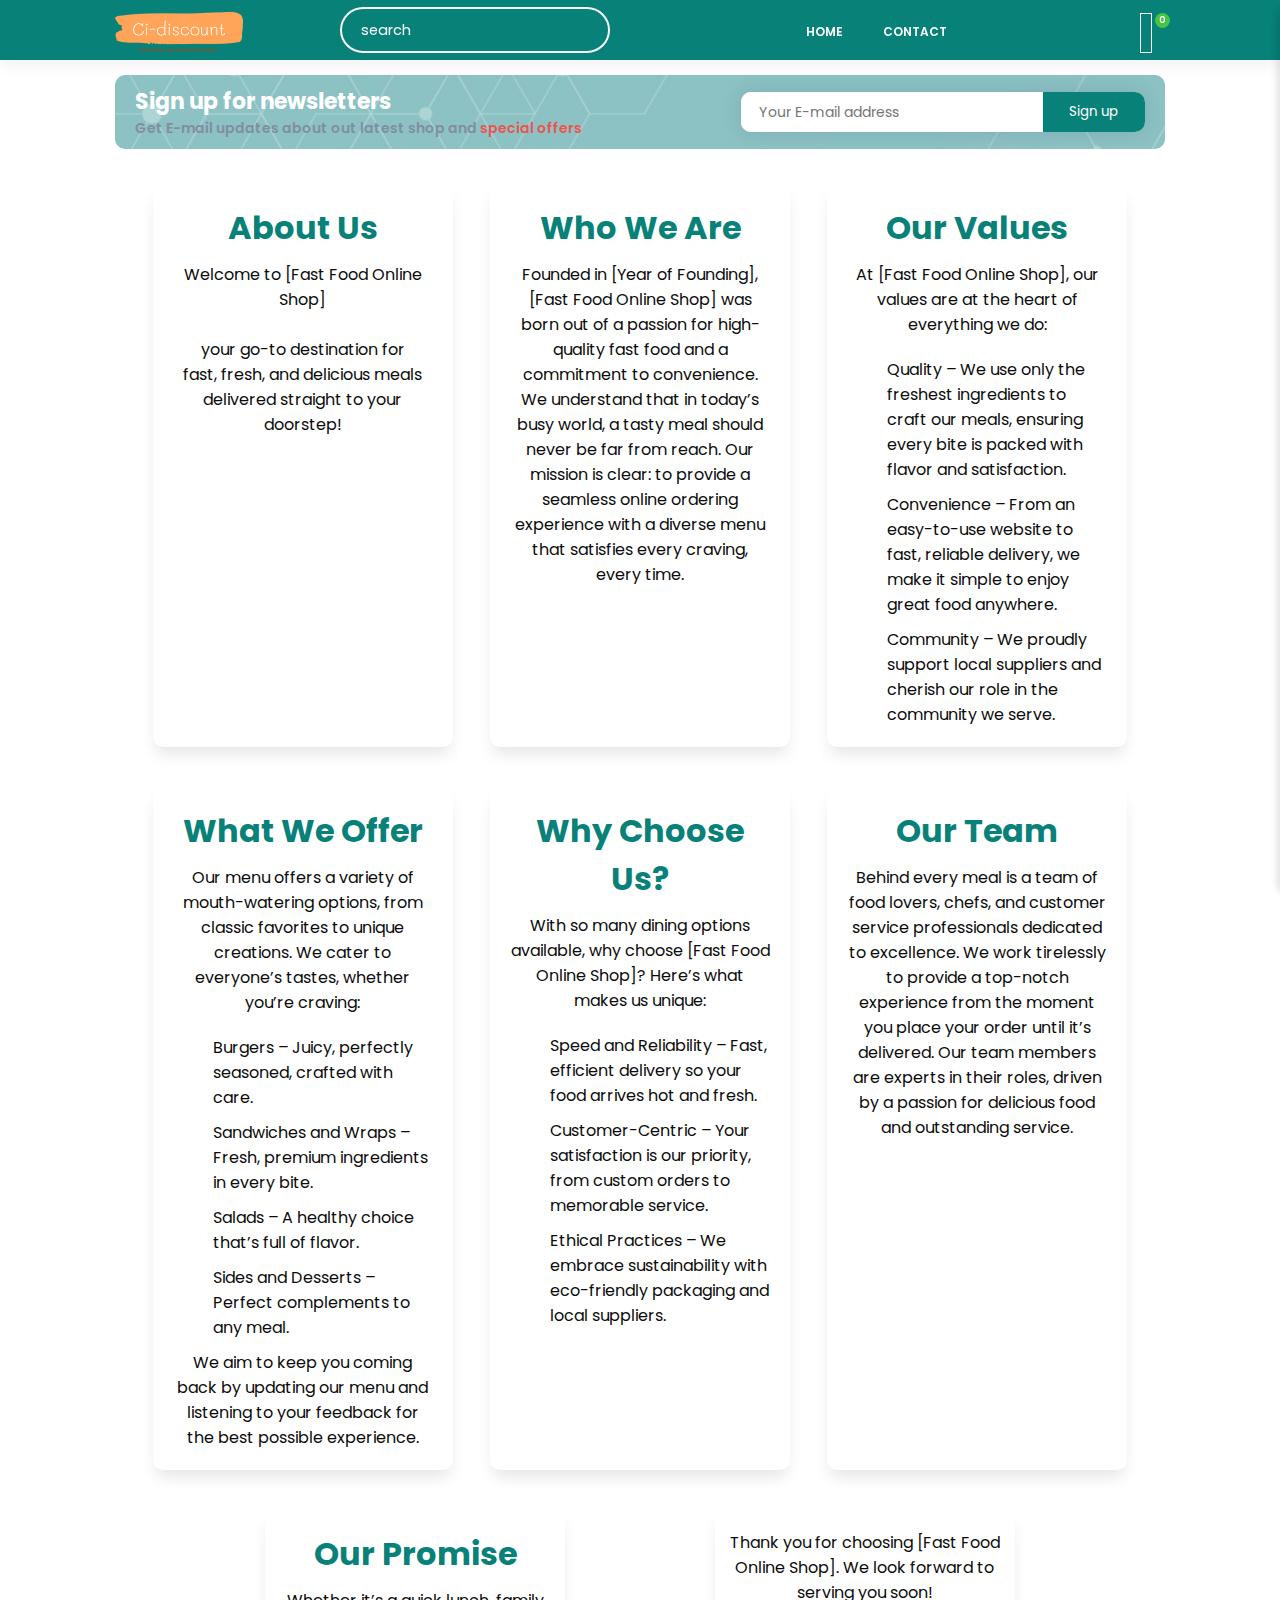
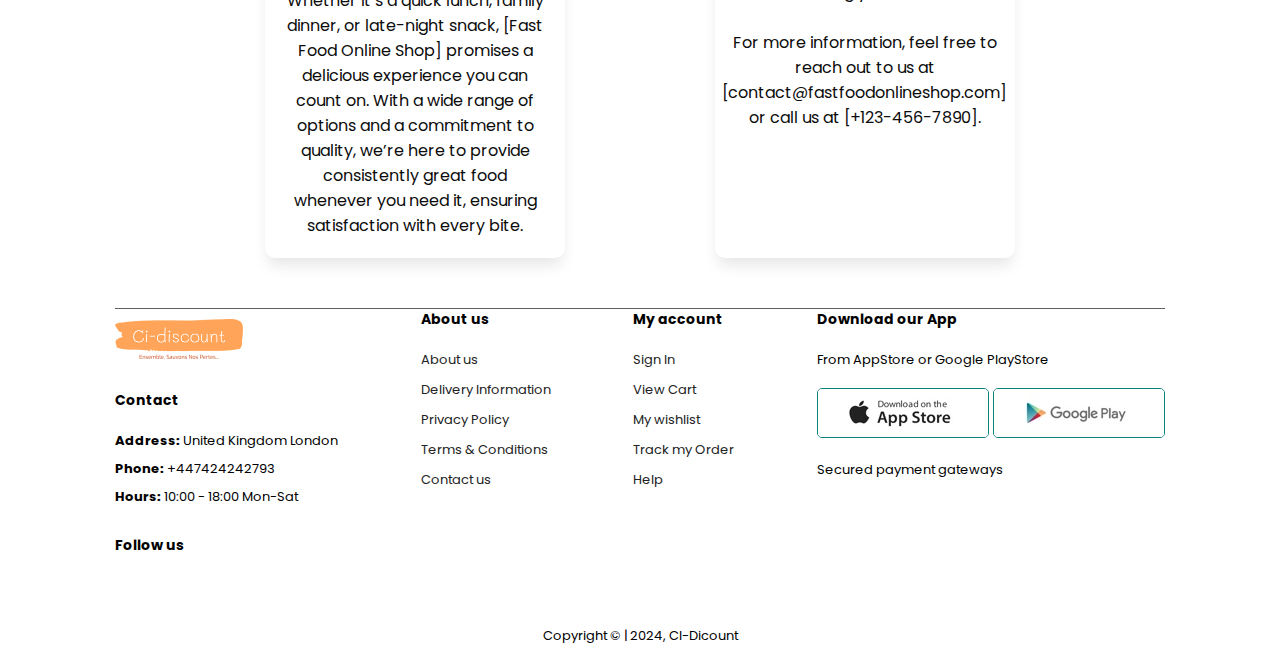
==== commit 7fe63552: "Add files via upload" ====
--- a/aboutus.html
+++ b/aboutus.html
@@ -261,7 +261,7 @@
         </div>
         <div class="col">
           <h4>My account</h4>
-          <a href="#">Sign In</a>
+          <a href="login.html">Sign In</a>
           <a href="#">View Cart</a>
           <a href="#">My wishlist</a>
           <a href="#">Track my Order</a>
@@ -278,7 +278,7 @@
           <img src="assets/pay.png" alt="" />
         </div>
         <div class="copyright">
-          <p>Copyright © | 2024, EuropXpress</p>
+          <p>Copyright © | 2024, CI-Dicount</p>
         </div>
       </footer>
     </main>
--- a/style.css
+++ b/style.css
@@ -688,7 +688,7 @@
     display: none;
   }
   .search .search-container #search-bar {
-    width: 50vh;
+    width: 30vh;
   }
 }
 /***************************search bar responsive*****/
@@ -1083,3 +1083,26 @@
   background-color: #088178;
   overflow: hidden;
 }
+
+/*****************************************/
+/*********login page ********/
+
+.login-page {
+  display: flex;
+  flex-wrap: wrap;
+  background-color: #088178;
+  color: #fff;
+  margin: 20px;
+  padding: 10px;
+}
+
+.login a {
+  text-decoration: none;
+  color: var(--accent-color);
+}
+
+/*****************************SIGN UP PAGE*****************************/
+
+.register {
+  background-color: #088178;
+}
